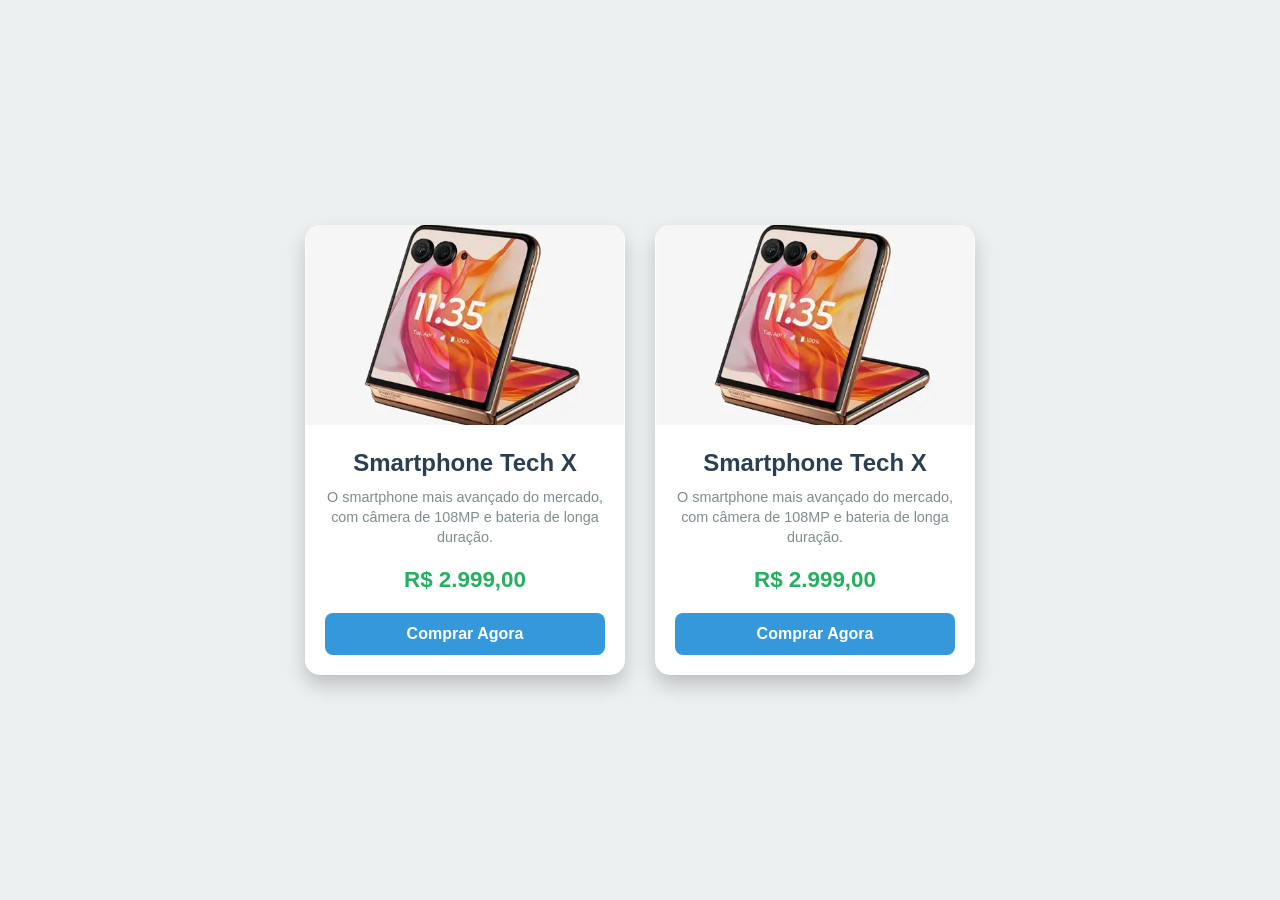
==== aula_02/index.html @ 45402339 "Finalização aula 2 e inicio da aula 3" ====
<!doctype html>

<!-- Aula 02 - Cartão de Produtos
    Objetivo: Criar um cartão de Produto responsivo usando CSS FlexBox e estilos avançados

-->
<html lang="pt-br">
  <head>
    <meta charset="UTF-8" />
    <meta name="viewport" content="width=device-width, initial-scale=1.0" />
    <title>Aula 02 - Cartão de Produto</title>
    <link rel="stylesheet" href="./css/styles.css" />
  </head>
  <body>
    <!-- Area do nosso conteudo principal -->
    <main>
      <!-- 
            CONTAINER PRINCIPAL
            Div wrapper usada para centralizar o cartão na pagina
            O css (display: flex) vai centralizar este elemento
        -->

      <div class="container">
        <!-- 
            CARTÃO DE PRODUTO (Product Card)
            Estrutura que contém: imagem, titulo, descrição, preço e botão de compra.
            Este é um padrão comum em e-comerce
        -->
        <div class="product-card">
          <!-- IMAGEM DO PRODUTO -->
          <!-- 
          src: URL da imagem 
          alt: Texto alternativo ( importante para acessibilide e SEO)
          -->
          <img src="./img/OIP.webp" alt="Produto" />

          <!-- 
          CONTEÚDO INTERNO DO CARTÃO
          -->
          <div class="card-content">
            <!-- Titulo do produto -->
            <h3>Smartphone Tech X</h3>

            <!-- Descrição do Produto -->
            <p>
              O smartphone mais avançado do mercado, com câmera de 108MP e
              bateria de longa duração.
            </p>

            <!-- Preço do produto ( com classe especial para estilização) -->
            <span class="price">R$ 2.999,00</span>

            <a href="#" class="buy-btn">Comprar Agora</a>
          </div>
        </div>
        <div class="product-card">
          <!-- IMAGEM DO PRODUTO -->
          <!-- 
          src: URL da imagem 
          alt: Texto alternativo ( importante para acessibilide e SEO)
          -->
          <img src="./img/OIP.webp" alt="Produto" />

          <!-- 
          CONTEÚDO INTERNO DO CARTÃO
          -->
          <div class="card-content">
            <!-- Titulo do produto -->
            <h3>Smartphone Tech X</h3>

            <!-- Descrição do Produto -->
            <p>
              O smartphone mais avançado do mercado, com câmera de 108MP e
              bateria de longa duração.
            </p>

            <!-- Preço do produto ( com classe especial para estilização) -->
            <span class="price">R$ 2.999,00</span>

            <a href="#" class="buy-btn">Comprar Agora</a>
          </div>
        </div>
      </div>
    </main>
  </body>
</html>
---- aula_02/css/styles.css ----
/* 
Aula 02 - CSS para Cartão produto

TÓPICOS ABORDADOS:

1. FlexBox (centralizando os elementos)
2. Box shadows ( sombras para profundidade)
3. Border-radius (bordas arredondadas)
4. hover effects (interatividade)
5. Rsponsive design
6. Transições CSS ( smooth animations)
*/

/* 
    ESTILOS GLOBAIS
*/

/* Reset do css padrão do navegador */
* {
    margin: 0;
    padding: 0;
    box-sizing: border-box;
    /* ajusta a altura/largura  ficam mais previsiveis*/
}


body {
    font-family: Arial, Helvetica, sans-serif;
    /*Fonte padrão para toda a pagina*/
    background-color: #ecf0f1;
    /*Cor de fundo*/
    padding: 20px;
    /*Espaçamento interno*/
    display: flex;
    /*FLEXBOX : display flex permite usar propriedades de centralização*/
    justify-content: center;
    /* Centraliza Horizontalmente (esquerda-direita) */
    align-items: center;
    /*Centraliza verticalmente*/
    min-height: 100vh;
    /*Altura minima 100% viewport (tela inteira)*/
}

/* CONTAINER (div wrapper) */
.container {
    /*
        O container é o pai do .product-card
        Herda o flexbox do bory, pode ter suas proprias propriedades
    */
    width: 100%;
    display: flex;
    justify-content: space-between;
    gap: 30px;
    
}

/* CARTÃO DO PRODUTO (Product card) */

.product-card {

    background-color: #ffff;
    /*Cor de Fundo*/
    width: 100%;
    /*Ocupar 100% da largura disponivel*/
    max-width: 320px;
    /*Largura maxima no mobile (evita ficar muito grande)*/
    border-radius: 15px;
    /*Bordas aredondadas para design moderno*/
    overflow: hidden;
    /* Garante que o conteúdo não ultrapasse as bordas do elemento*/
    box-shadow: 0 10px 20px rgba(0, 0, 0, 0.2);
    /*Sombra profunda para criar a sensação de elevação*/
    /*(horizontal | vertical | blur | spread | cor com transparencia)*/
    transition: transform 0.3s ease;
    /*Trasnsição suave para animações ( transform levará 0,3s)*/
}

/* Imagem do Produto */

.product-card img {
    width: 100%;
    /*Largura do cartão*/
    height: 200px;
    /*Altura Fixa para imagem*/
    object-fit: cover;
    /*Cover garante que a imagem preencha todo o espaço sem distorcer*/
}

/*CONTÉUDO INTERNO DO CARTÃO*/

.card-content {
    padding: 20px;
    /*Espaçamento interno*/
    text-align: center;
    /*Alinhamento do texto ao centro*/
}

h3 {
    color: #2c3e50;
    /* Cor do texto */
    font-size: 1.3rem;
    /*Tamanho de font para mobile*/
    margin-bottom: 10px;
}

p {
    color: #7f8c8d;
    /*Cor de texto*/
    font-size: 0.9rem;
    line-height: 1.4;
    /*espaçamento entre as linhas*/
    margin-bottom: 20px;
    /*espaçamento inferior*/
}

.price {
    display: block;
    /* Faz o peço ocupar a linha inteira*/
    font-size: 1.4rem;
    font-weight: bold;
    /* peso da font*/
    color: #27ae60;
    margin-bottom: 20px;
}

/*BOTÃO DE COMPRAR*/

.buy-btn {
    display: block;
    /*Ocupar todo o espaço da linha*/
    background-color: #3498db;
    color: #fff;
    text-decoration: none;
    /*remover o sunlinhado padrão de links*/
    padding: 12px;
    border-radius: 8px;
    font-weight: bold;
    transition: background-color 0.3s ease;
    /*transição suave para efeitos hover*/
}


/*MEDIA QUERY: DESCKTOP*/

@media (min-width: 1024px) {

    /*Efeito de zoom qando passa o mouse sobre o cartão*/
    .product-card:hover {
        /* Scale: aumentar o tamanho em 5% */
        transform: scale(1.05);
    }

    h3 {
        font-size: 1.5rem;
    }

    /*Botão muda a cor quando passa o mouse (hover)*/
    .buy-btn:hover{
        /* Azul mais escuro no hover*/
        background-color: #2980b9;
    }
}
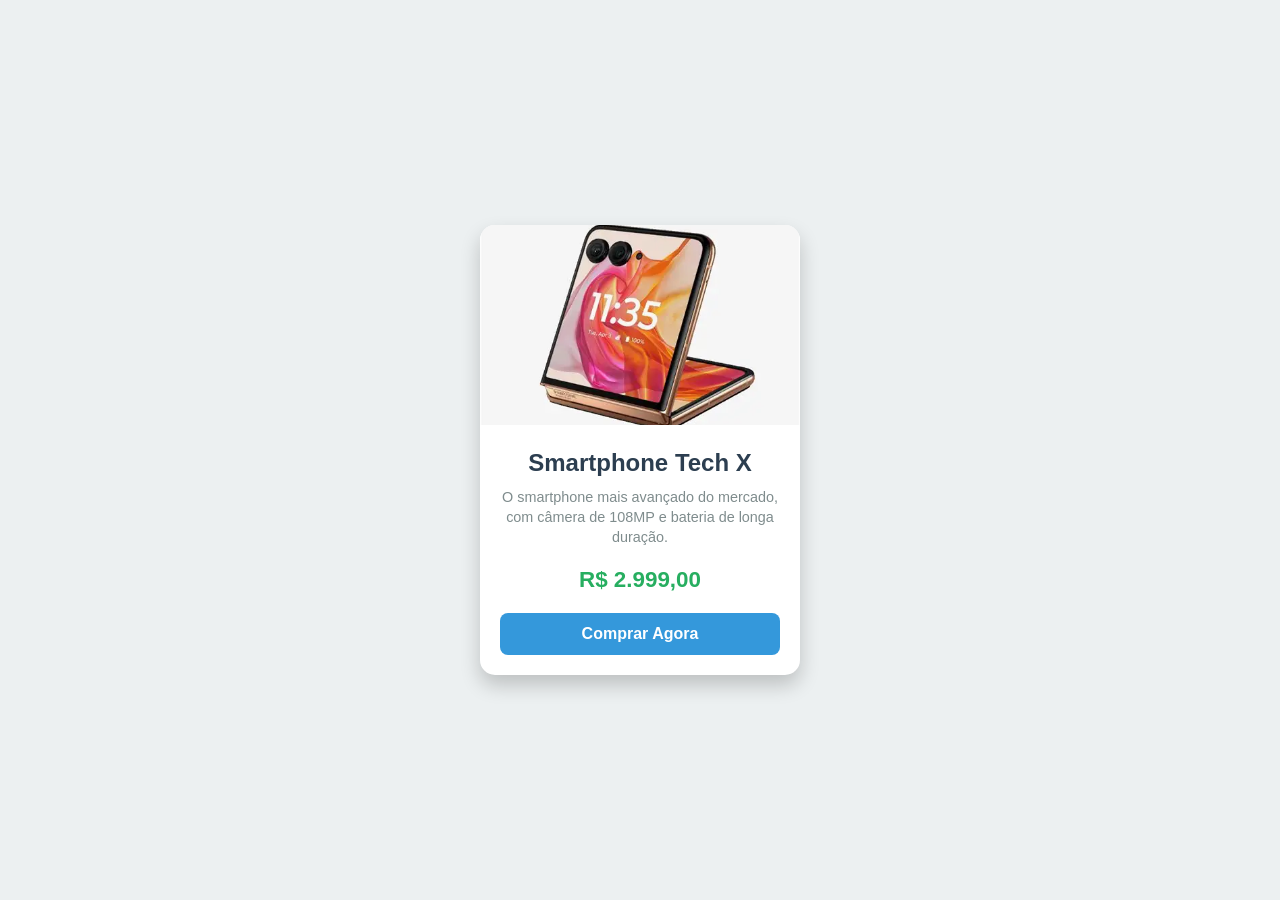
==== commit f10ab302: "Finalização aula 3 e inicio aula4" ====
--- a/aula_02/index.html
+++ b/aula_02/index.html
@@ -53,32 +53,6 @@
             <a href="#" class="buy-btn">Comprar Agora</a>
           </div>
         </div>
-        <div class="product-card">
-          <!-- IMAGEM DO PRODUTO -->
-          <!-- 
-          src: URL da imagem 
-          alt: Texto alternativo ( importante para acessibilide e SEO)
-          -->
-          <img src="./img/OIP.webp" alt="Produto" />
-
-          <!-- 
-          CONTEÚDO INTERNO DO CARTÃO
-          -->
-          <div class="card-content">
-            <!-- Titulo do produto -->
-            <h3>Smartphone Tech X</h3>
-
-            <!-- Descrição do Produto -->
-            <p>
-              O smartphone mais avançado do mercado, com câmera de 108MP e
-              bateria de longa duração.
-            </p>
-
-            <!-- Preço do produto ( com classe especial para estilização) -->
-            <span class="price">R$ 2.999,00</span>
-
-            <a href="#" class="buy-btn">Comprar Agora</a>
-          </div>
         </div>
       </div>
     </main>
